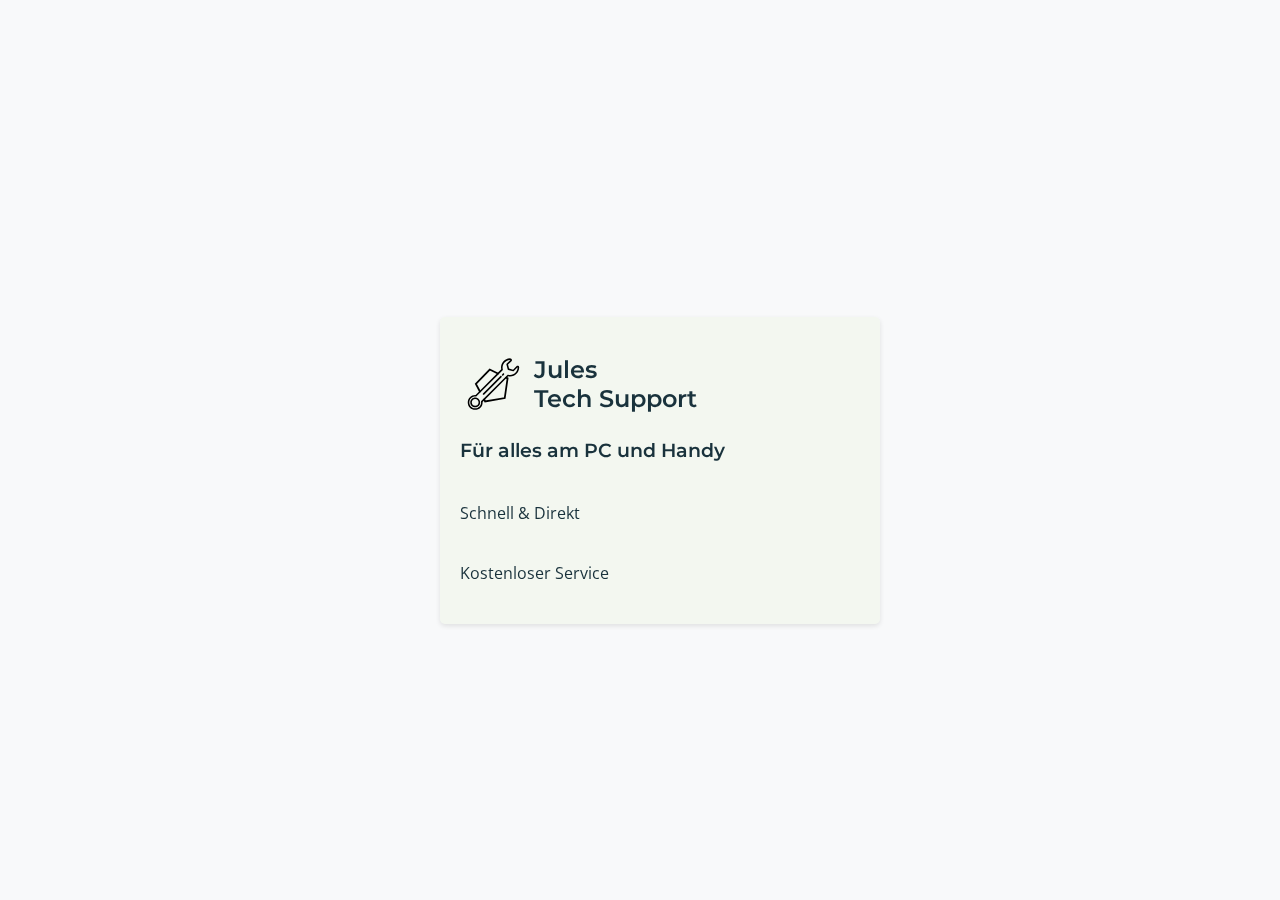
==== support/index.html @ 86152247 "new update for stonedstreet tehehe" ====
<!DOCTYPE html>
<html lang="en">
<head>
    <meta charset="UTF-8">
    <meta name="viewport" content="width=device-width, initial-scale=1.0">
    <title>Jules Tech Support</title>
    <link rel="stylesheet" href="style.css">
    
</head>
<body>
    <div class="card-container">
        <div class="card">
            <div class="front">
                <div class="row">
                <img src="logo.svg" alt="Tech Support Logo" class="logo">
                <h2>Jules <br/> Tech Support</h2>
                </div>
                <h3>Für alles am PC und Handy</h3>
                <p>Schnell & Direkt</p>
                <p>Kostenloser Service</p>
            </div>
            <div class="back">
                <ul>
                    <li>Telefon: +49 176 4598 5362</li>
                    <li>Email: support@juicyjul.es</li>
                    <li>Website: <a href="juicyjul.es/support">juicyjul.es/support</a></li>
                </ul>
            </div>
        </div>
    </div>

    <script src="script.js"></script>
</body>
</html>
---- support/style.css ----
@import url('https://fonts.googleapis.com/css2?family=Montserrat:wght@600&family=Open+Sans&display=swap'); /* Import Google Fonts */

body {
    font-family: 'Open Sans', sans-serif;
    background-color: #f8f9fa;
    display: flex;
    justify-content: center;
    align-items: center;
    min-height: 100vh;
    margin: 0;
}
h2, h3 {
    font-family: 'Montserrat', sans-serif;
    font-weight: 600;
  }
.card-container {
    perspective: 1000px; /* Adjust for 3D effect */
    max-width: 400px; /* Set a maximum width for larger screens */
    width: 90%;
    margin: 20px auto;
}

.card {
    position: relative;
    transform-style: preserve-3d;
    transition: transform 0.5s;
    background-color: white;
    border-radius: 8px; /* Rounded corners */
    width: 100%; /* Card takes full width of container */
    height: auto; /* Height adjusts to content */
    aspect-ratio: 3/2; /*Maintain a 3:2 aspect ratio*/
    box-sizing: border-box;
}

.front,
.back {
    position: absolute;
    width: 100%;
    height: 100%;
    backface-visibility: hidden;
    display: flex;
    flex-direction: column;
    justify-content: space-around;
}

.front {
    background-color: #F3F7F0;
    color: #19323C;
    padding: 20px;
    border-radius: 5px;
    box-shadow: 0 2px 5px rgba(0, 0, 0, 0.1);
}

.back {
    transform: rotateY(180deg);
    background-color: #A93F55; /* Secondary Color */
    color: #F3F7F0; /* Dark text for contrast */
    padding: 20px;
    border-radius: 5px;
    box-shadow: 0 2px 5px rgba(0, 0, 0, 0.1);
    display: flex;
    flex-direction: column;
    justify-content: center;
}
.back li {
    list-style: none;
    padding-bottom:0.2rem
}
/* 
/* Optional: Mouseover animation */
.card-container:hover .card {
    transform: rotateY(180deg);
} */
/* Improved Mouseover/Mouseout Animation */
body {
    cursor: none; /* Hide default cursor */
  }
  
.card-container {
cursor: default; /* Show cursor only over the card */
}
a {
    color: #F2545B; /* Primary Color for links */
    text-decoration: none;
}

a:hover {
    text-decoration: underline;
}
.card-container:hover .card {
    transform: scale(1.1); /* Rotate and scale on hover */
  }
  .logo {
    width: 4em;
    height: 4em;
    display: block;
    margin-right: 10px;
    transition: transform 0.3s ease, opacity 0.3s ease;
  }

  .row  {
    display: flex;
    flex-direction: row;
    justify-content: start;
    align-items: center;
  }
  .row h2 {
    margin:15px 0;
  }
  h3 {
    margin-top:5px;
  }
  /* Media Query for smaller screens (e.g., mobile) */
@media (max-width: 768px) {
    .card-container {
        width: 95%; /* Take up even more width */
        max-width: none; /* Remove max-width on mobile */
    }
}
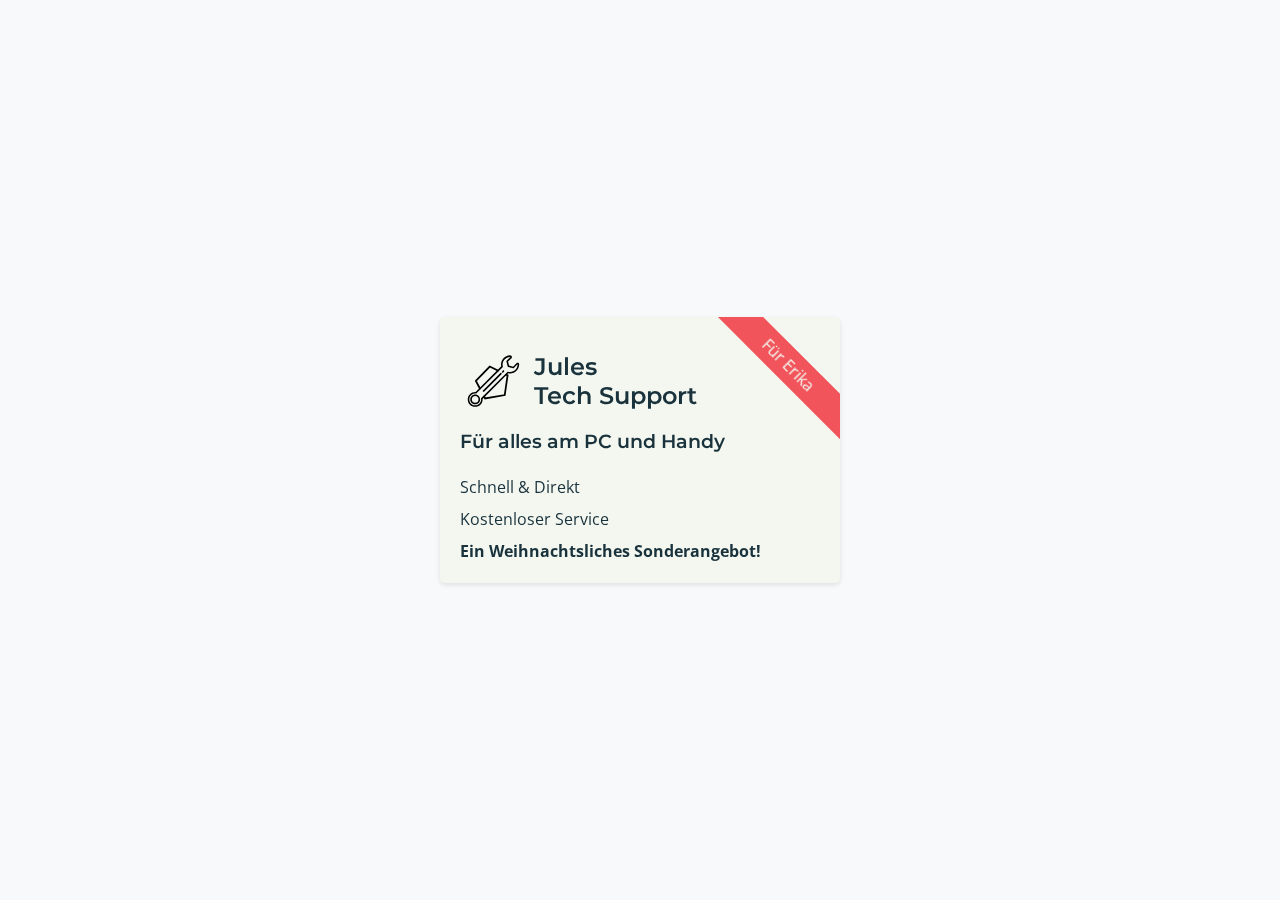
==== commit b1e10cf9: "new update for stonedstreet tehehe" ====
--- a/support/index.html
+++ b/support/index.html
@@ -5,12 +5,15 @@
     <meta name="viewport" content="width=device-width, initial-scale=1.0">
     <title>Jules Tech Support</title>
     <link rel="stylesheet" href="style.css">
-    
 </head>
 <body>
     <div class="card-container">
         <div class="card">
+           
             <div class="front">
+                <div class="corner-banner top-right">
+                    <span>Für Erika</span>
+                  </div>
                 <div class="row">
                 <img src="logo.svg" alt="Tech Support Logo" class="logo">
                 <h2>Jules <br/> Tech Support</h2>
@@ -18,13 +21,15 @@
                 <h3>Für alles am PC und Handy</h3>
                 <p>Schnell & Direkt</p>
                 <p>Kostenloser Service</p>
+                <p><b>Ein Weihnachtsliches Sonderangebot!</b></p>
             </div>
             <div class="back">
                 <ul>
-                    <li>Telefon: +49 176 4598 5362</li>
-                    <li>Email: support@juicyjul.es</li>
-                    <li>Website: <a href="juicyjul.es/support">juicyjul.es/support</a></li>
+                    <li><b>Telefon</b>: +49 176 4598 5362</li>
+                    <li><b>Email</b>: support@juicyjul.es</li>
+                    <li><b>Website</b>: <a href="juicyjul.es/support">juicyjul.es/support</a></li>
                 </ul>
+                <p>Jederzeit erreichbar.</p>
             </div>
         </div>
     </div>
--- a/support/style.css
+++ b/support/style.css
@@ -40,7 +40,8 @@
     backface-visibility: hidden;
     display: flex;
     flex-direction: column;
-    justify-content: space-around;
+    justify-content: space-evenly;
+    box-sizing:border-box;
 }
 
 .front {
@@ -110,10 +111,56 @@
   h3 {
     margin-top:5px;
   }
+    p {
+    margin-top:5px;
+    margin-bottom:5px;
+  }
   /* Media Query for smaller screens (e.g., mobile) */
 @media (max-width: 768px) {
     .card-container {
         width: 95%; /* Take up even more width */
         max-width: none; /* Remove max-width on mobile */
     }
-}+}
+.card {
+    position: relative; /* Needed for absolute positioning of the banner */
+    /* ... other card styles ... */
+  }
+  .front {
+    overflow:hidden;
+  }
+.corner-banner {
+  position: absolute;
+  background-color: #F2545B; /* Example banner color (orange) */
+  color: #F3F7F0;
+  padding: 5px 70px;
+  white-space: nowrap; /* Prevent text from wrapping */
+}
+.top-left {
+    top: 0;
+    left: 0;
+    transform-origin: top left;
+    transform: rotate(-45deg) translate(-10px, 0); /* Corrected translation */
+  }
+  
+  .top-right {
+    top: 0;
+    right: 0;
+    transform-origin: center;
+    transform: translate(25%, 100%) rotate(45deg) ; /* Corrected translation */
+  }
+  
+  .bottom-left {
+    bottom: 0;
+    left: 0;
+    transform-origin: bottom left;
+    transform: rotate(45deg) translate(0, 10px); /* Corrected translation */
+  }
+  
+  .bottom-right {
+    bottom: 0;
+    right: 0;
+    transform-origin: bottom right;
+    transform: rotate(-45deg) translate(0, 10px); /* Corrected translation */
+  }
+  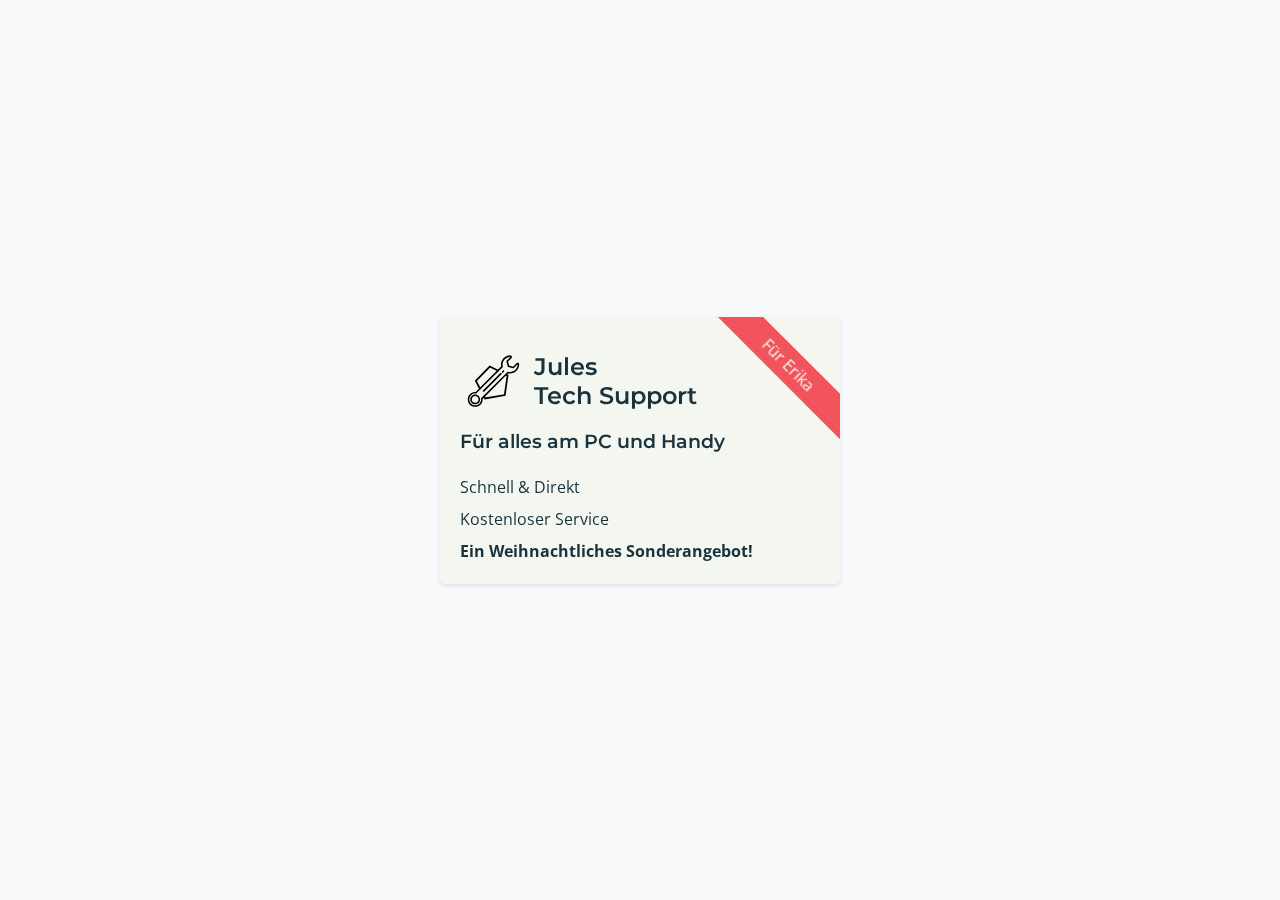
==== commit 57860f62: "fixed typoe oh noe" ====
--- a/support/index.html
+++ b/support/index.html
@@ -21,13 +21,13 @@
                 <h3>Für alles am PC und Handy</h3>
                 <p>Schnell & Direkt</p>
                 <p>Kostenloser Service</p>
-                <p><b>Ein Weihnachtsliches Sonderangebot!</b></p>
+                <p><b>Ein Weihnachtliches Sonderangebot!</b></p>
             </div>
             <div class="back">
                 <ul>
                     <li><b>Telefon</b>: +49 176 4598 5362</li>
                     <li><b>Email</b>: support@juicyjul.es</li>
-                    <li><b>Website</b>: <a href="juicyjul.es/support">juicyjul.es/support</a></li>
+                    <li><b>Website</b>: <a href="https://juicyjul.es/support/index.html">juicyjul.es/support</a></li>
                 </ul>
                 <p>Jederzeit erreichbar.</p>
             </div>
